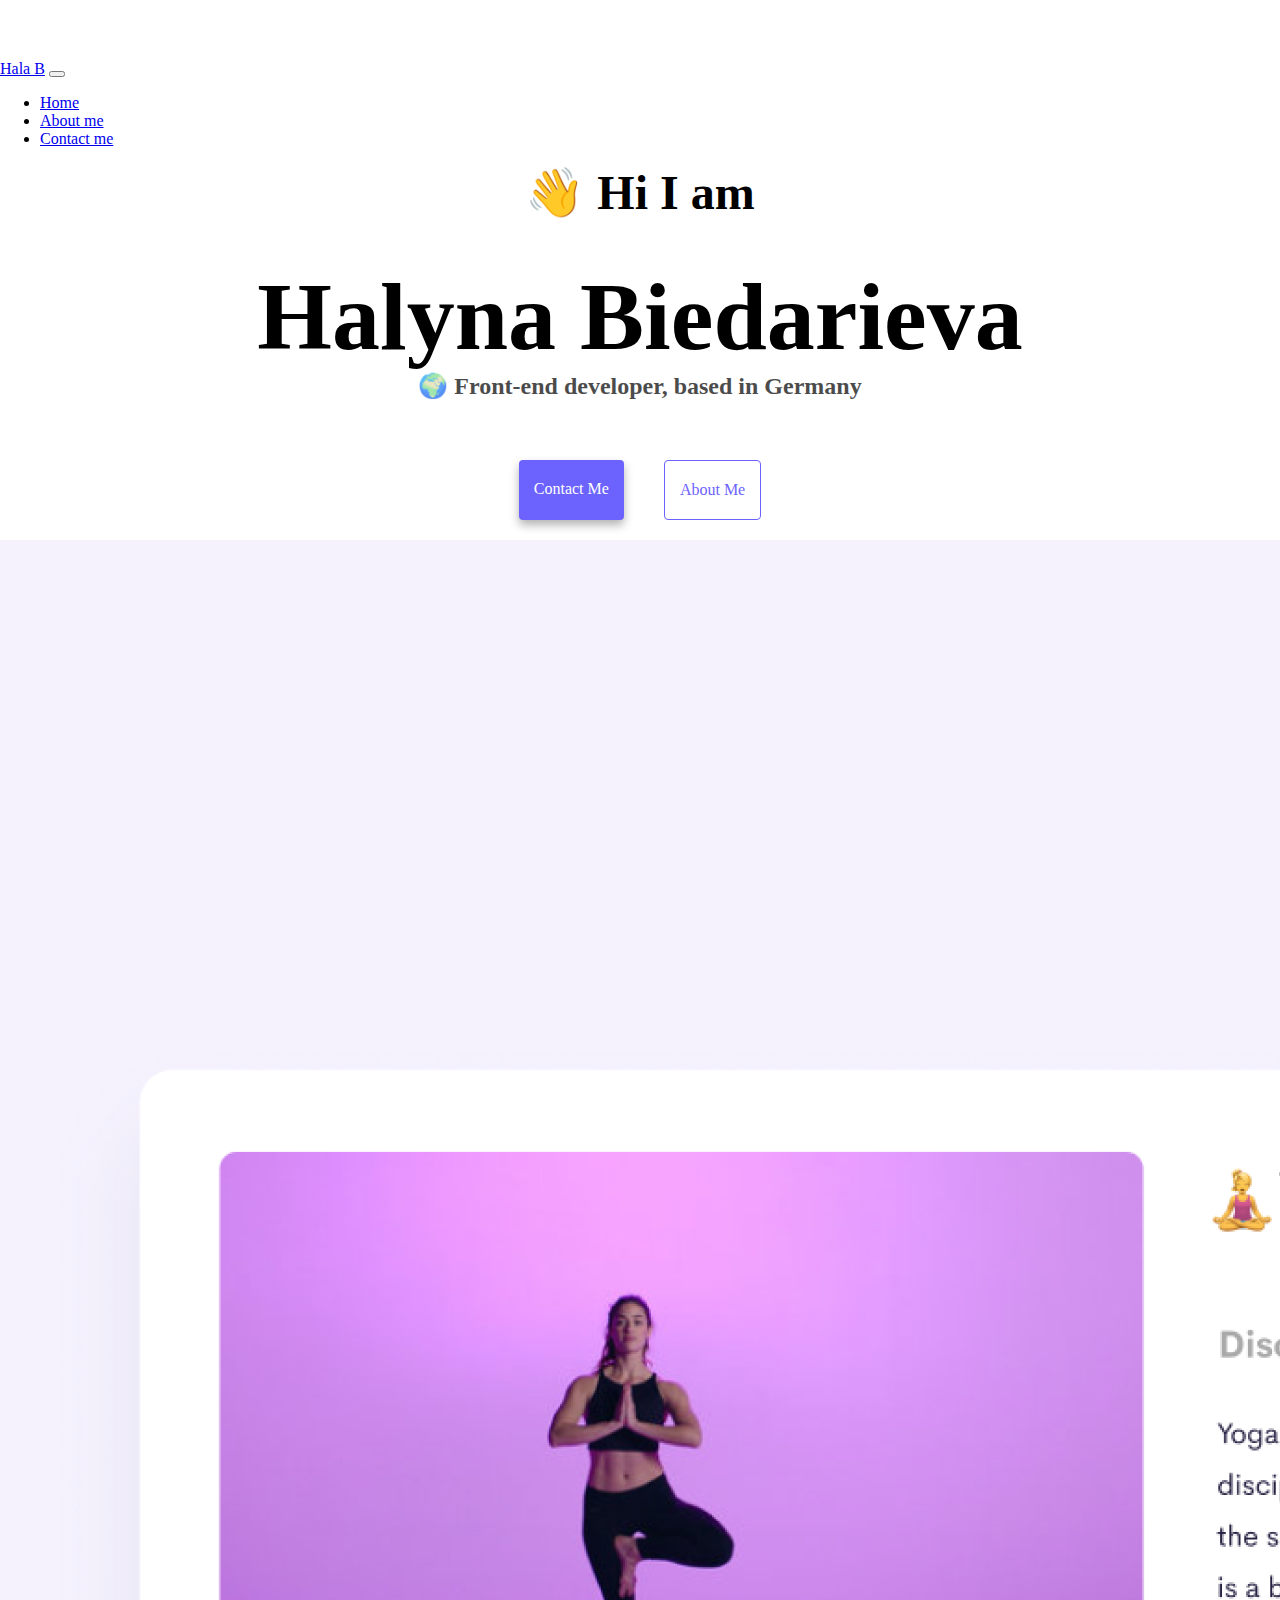
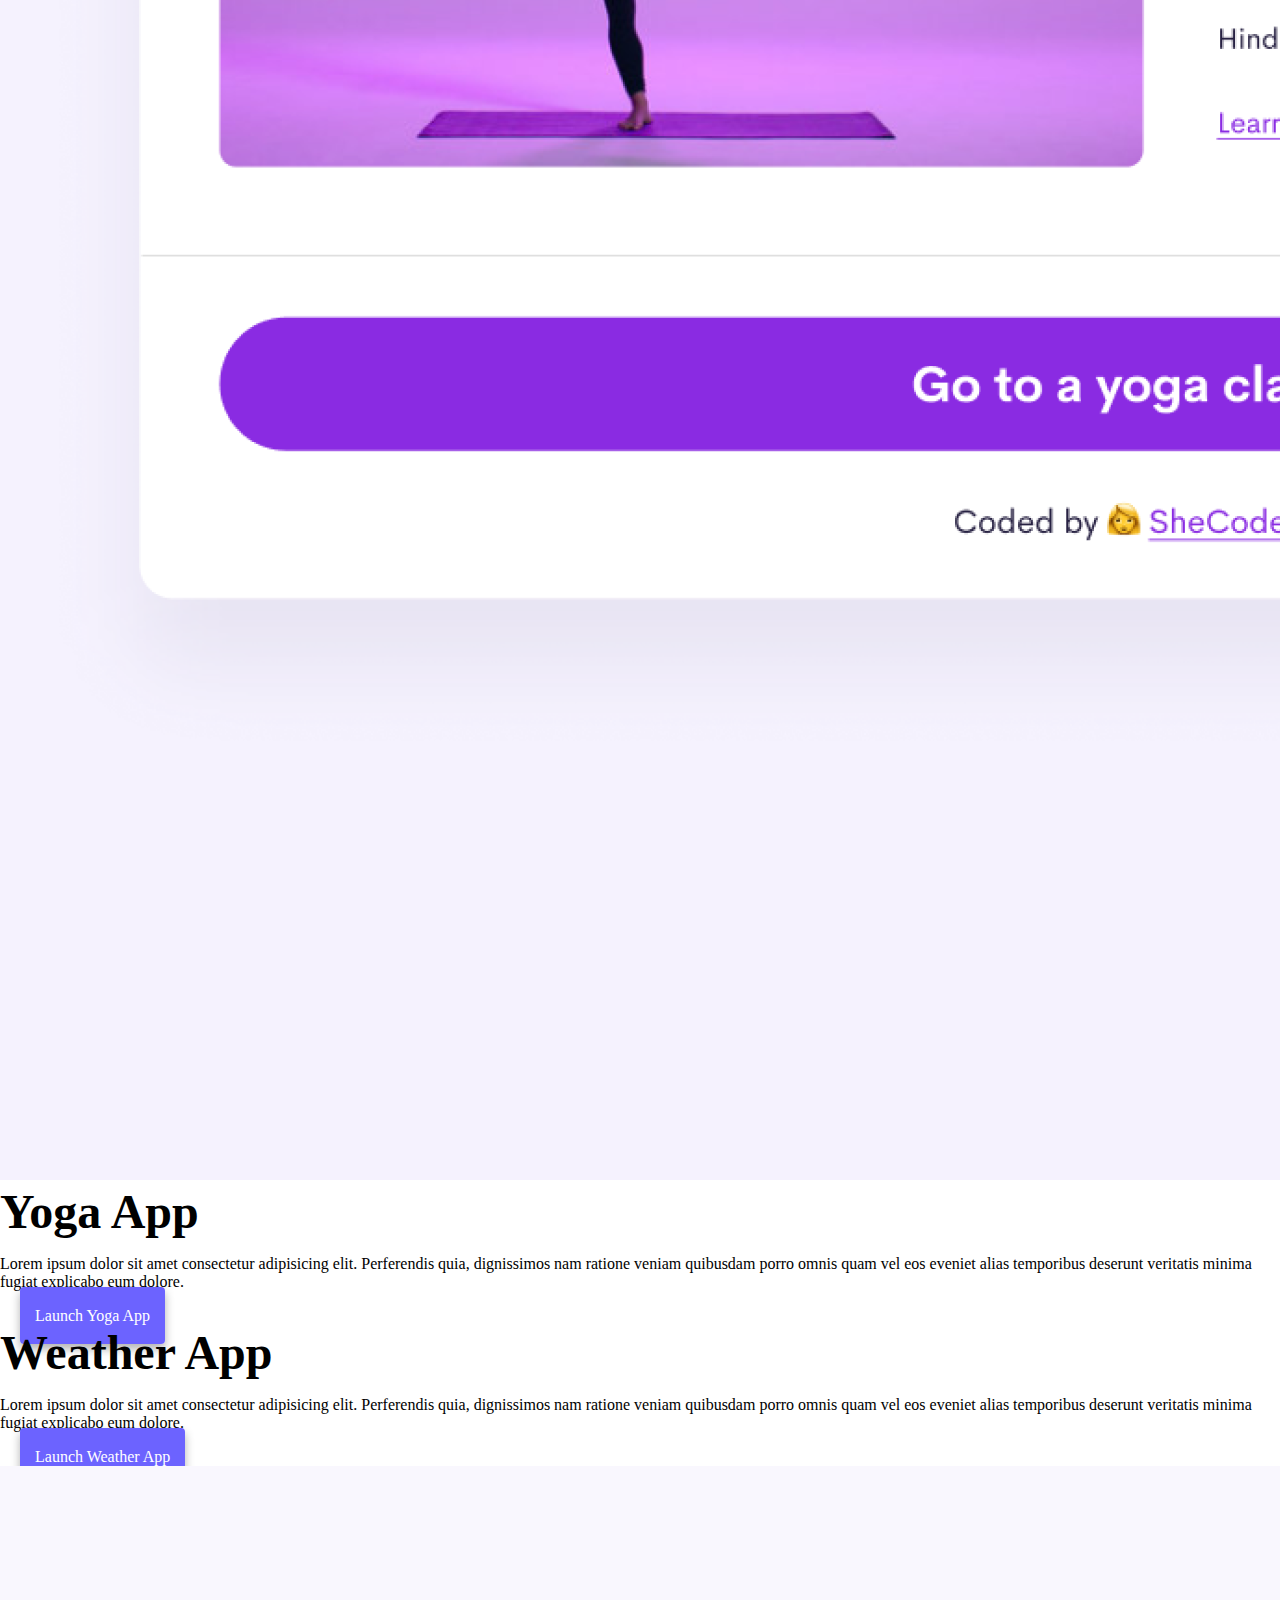
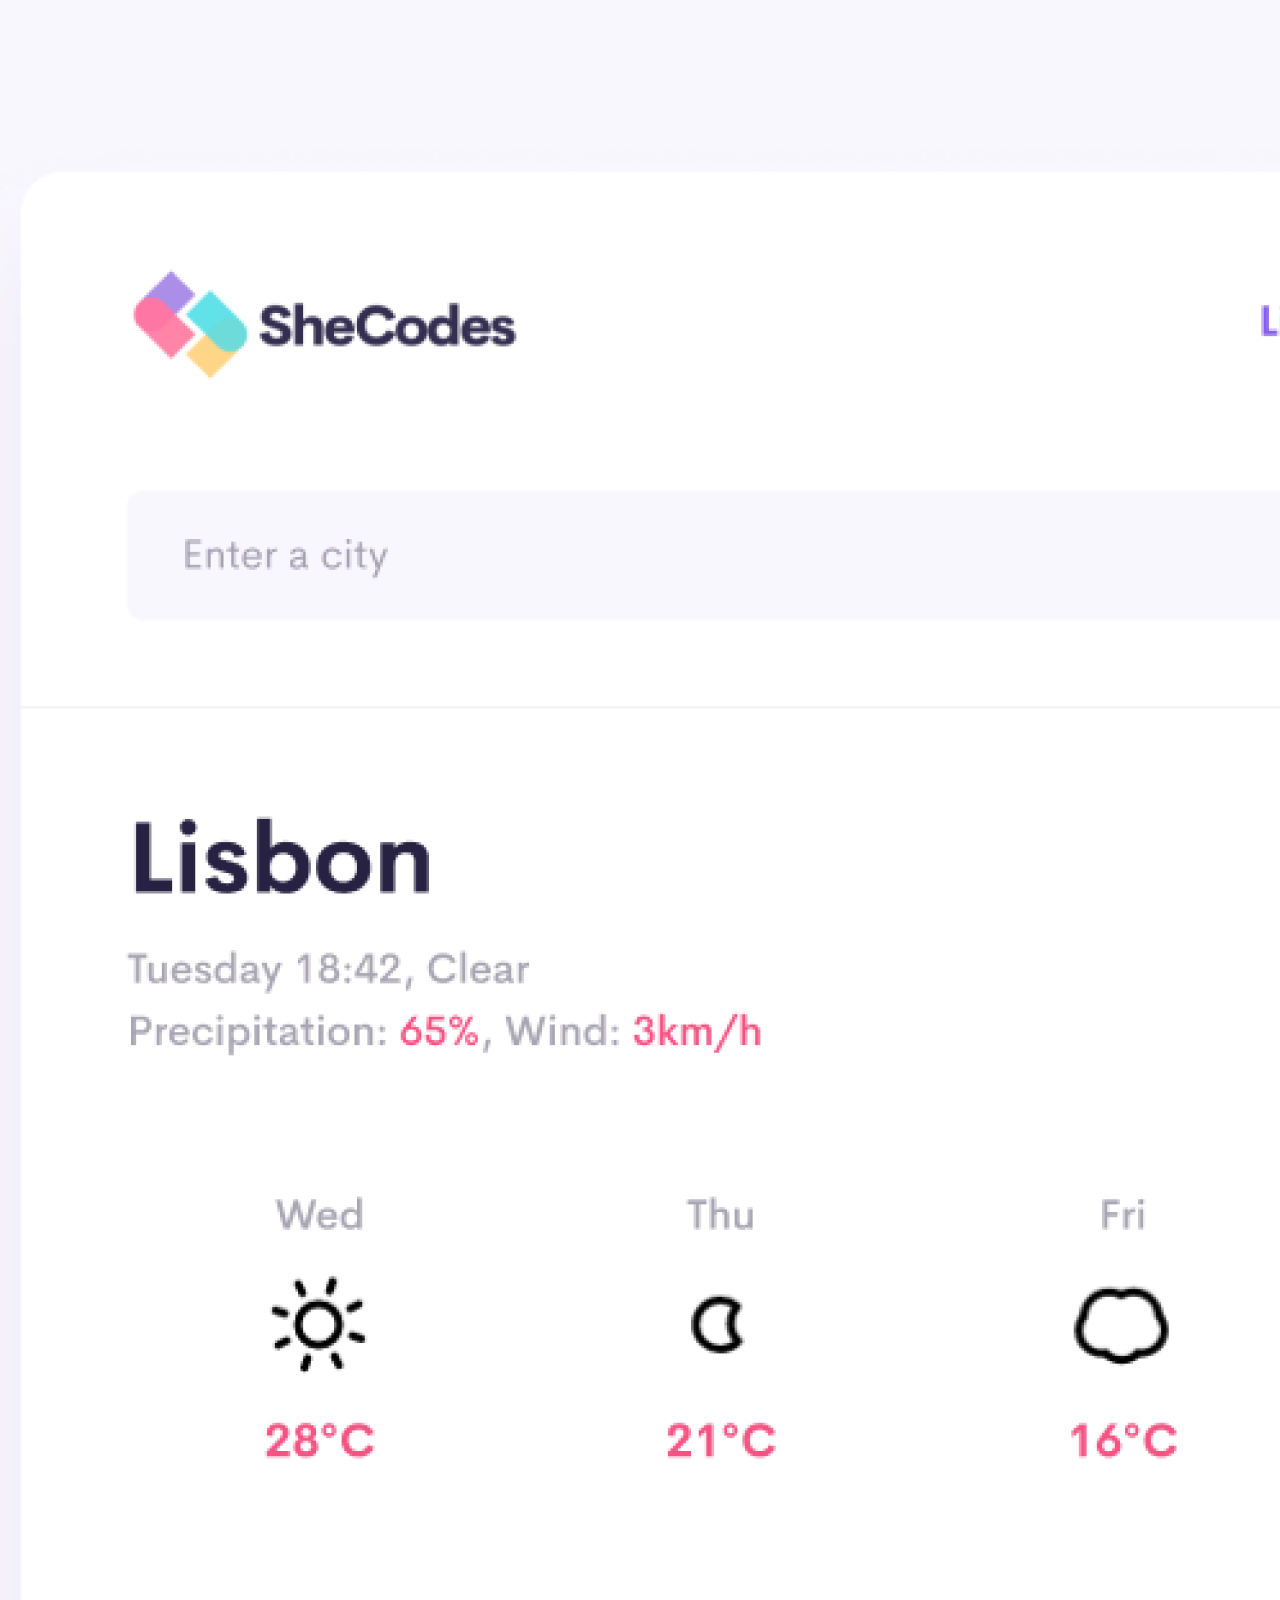
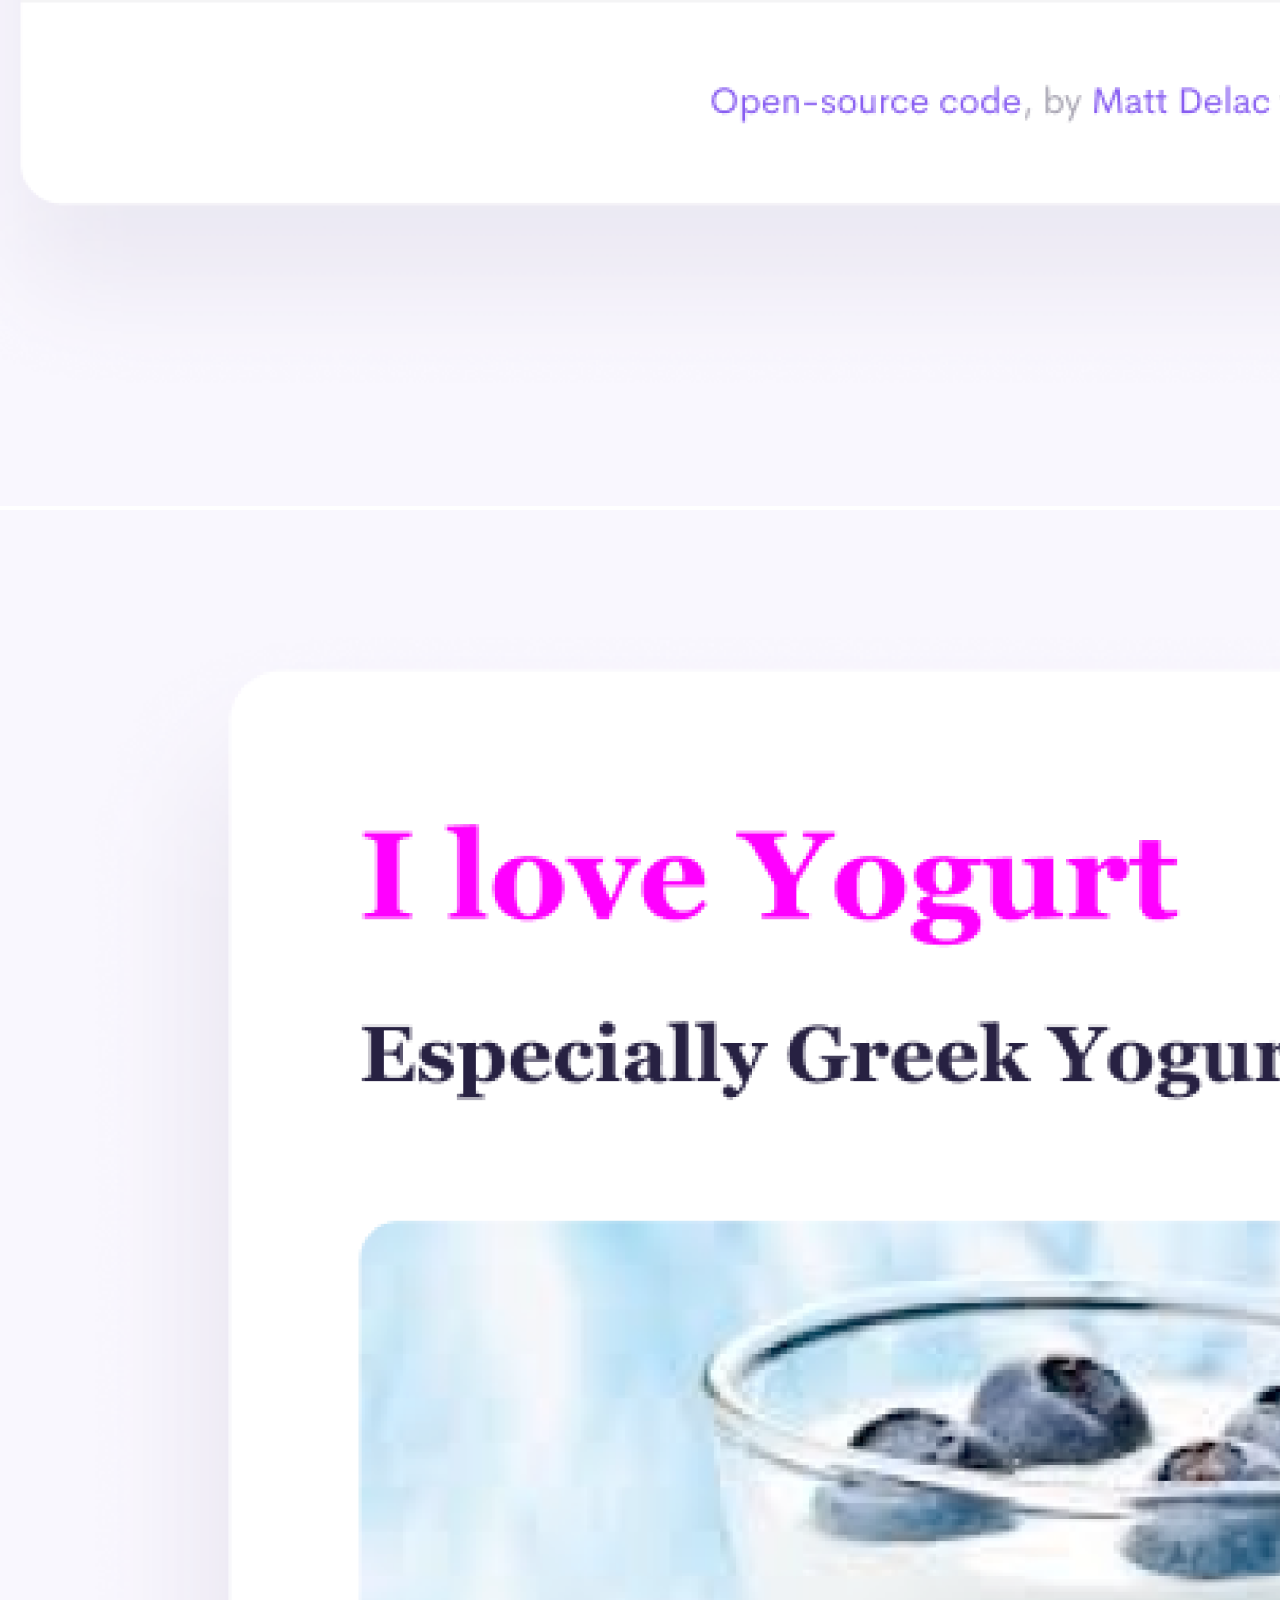
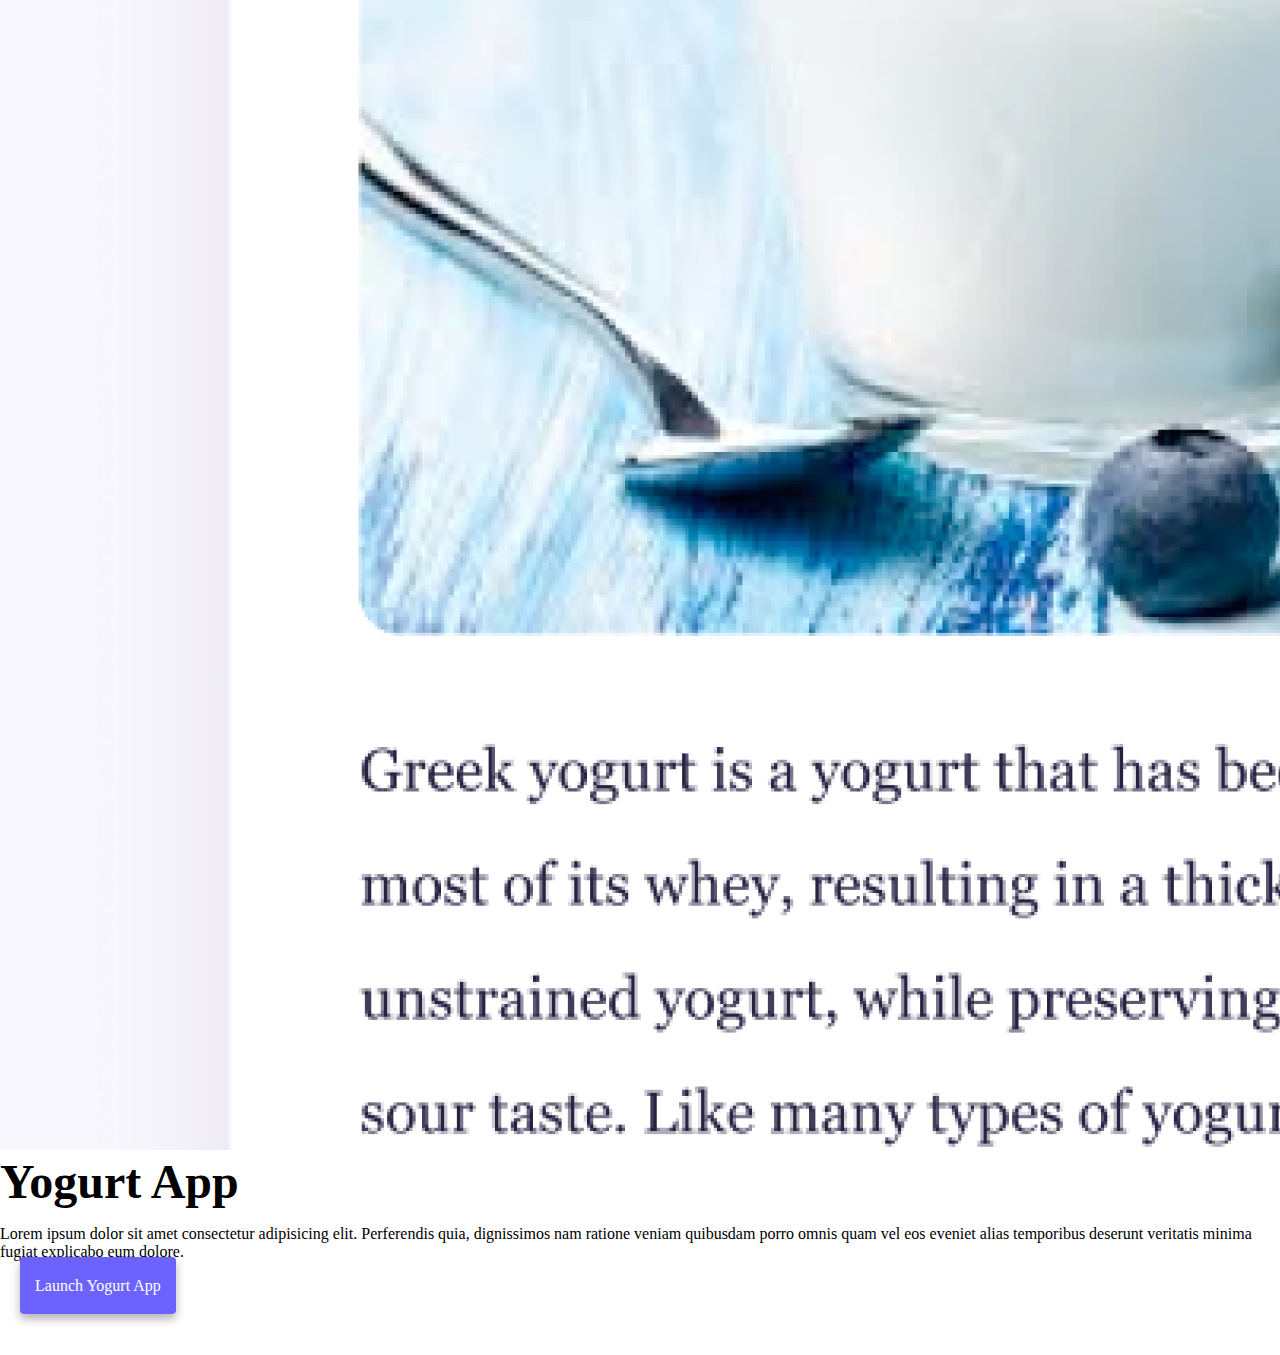
==== index.html @ 7eca89dd "all files added" ====
<!DOCTYPE html>
<html lang="en">
  <head>
    <meta charset="UTF-8" />
    <meta http-equiv="X-UA-Compatible" content="IE=edge" />
    <meta name="viewport" content="width=device-width, initial-scale=1.0" />
     <meta name="description" content="Front-end developer, based in Germany">
    <title>Front-end developer Halyna B</title>
    <link rel="stylesheet" href="style.css" />
    <link
      href="https://cdn.jsdelivr.net/npm/bootstrap@5.2.0-beta1/dist/css/bootstrap.min.css"
      rel="stylesheet"
      integrity="sha384-0evHe/X+R7YkIZDRvuzKMRqM+OrBnVFBL6DOitfPri4tjfHxaWutUpFmBp4vmVor"
      crossorigin="anonymous"
    />
    <script
      src="https://cdn.jsdelivr.net/npm/bootstrap@5.2.0-beta1/dist/js/bootstrap.bundle.min.js"
      integrity="sha384-pprn3073KE6tl6bjs2QrFaJGz5/SUsLqktiwsUTF55Jfv3qYSDhgCecCxMW52nD2"
      crossorigin="anonymous"
    ></script>
  </head>
  <body>
    <nav class="navbar navbar-expand-lg bg-light position-sticky top-0">
      <div class="container-fluid">
        <a class="navbar-brand" href="#">Hala B</a>
        <button
          class="navbar-toggler"
          type="button"
          data-bs-toggle="collapse"
          data-bs-target="#navbarNav"
          aria-controls="navbarNav"
          aria-expanded="false"
          aria-label="Toggle navigation"
        >
          <span class="navbar-toggler-icon"></span>
        </button>
        <div class="collapse navbar-collapse" id="navbarNav">
          <ul class="navbar-nav">
            <li class="nav-item">
              <a class="nav-link active" aria-current="page" href="#">Home</a>
            </li>
            <li class="nav-item">
              <a class="nav-link" href="about.html">About me</a>
            </li>
            <li class="nav-item">
              <a class="nav-link" href="about.html#contact">Contact me</a>
            </li>
          </ul>
        </div>
      </div>
    </nav>
    <h2>👋 Hi I am</h2>
    <h1>Halyna Biedarieva</h1>
    <h3>🌍 Front-end developer, based in Germany</h3>
    <div class="navigation-links">
      <a href="about.html#contact" class="contact-link">Contact me</a>
      <a href="about.html" class="about-link">About me</a>
    </div>
    <div class="container">
      <div class="row mt-5">
        <div class="col-sm-6">
          <img src="images/yoga.png" alt="yoga-app screen" class="img-fluid rounded hidden-img" />
        </div>
        <div class="col-sm-6">
          <h2 class="mb-3 mobile-head">Yoga App</h2>
          <p class="app-description mobile-paragraph">
            Lorem ipsum dolor sit amet consectetur adipisicing elit. Perferendis
            quia, dignissimos nam ratione veniam quibusdam porro omnis quam vel
            eos eveniet alias temporibus deserunt veritatis minima fugiat
            explicabo eum dolore.
          </p>
          <div class="mt-5">
            <a href="#" class="app-link mt-5">Launch Yoga App</a>
          </div>
        </div>
      </div>
      <div class="row mt-5">
        <div class="col-sm-6">
          <h2 class="mb-3 mobile-head">Weather App</h2>
          <p class="app-description mobile-paragraph">
            Lorem ipsum dolor sit amet consectetur adipisicing elit. Perferendis
            quia, dignissimos nam ratione veniam quibusdam porro omnis quam vel
            eos eveniet alias temporibus deserunt veritatis minima fugiat
            explicabo eum dolore.
          </p>
          <div class="mb-4 mt-5">
            <a href="#" class="app-link">Launch Weather App</a>
          </div>
        </div>
        <div class="col-sm-6">
          <img src="images/weather.png" alt="weather-app screen" class="img-fluid rounded hidden-img" />
        </div>
      </div>
      <div class="row mt-5">
        <div class="col-sm-6">
          <img src="images/yogurt.png" alt="yogurt-app screen" class="img-fluid rounded hidden-img" />
        </div>
        <div class="col-sm-6">
          <h2 class="text-start mb-3 mobile-head">Yogurt App</h2>
          <p class="app-description mobile-paragraph">
            Lorem ipsum dolor sit amet consectetur adipisicing elit. Perferendis
            quia, dignissimos nam ratione veniam quibusdam porro omnis quam vel
            eos eveniet alias temporibus deserunt veritatis minima fugiat
            explicabo eum dolore.
          </p>
          <div class="mt-5">
            <a href="#" class="app-link mt-5">Launch Yogurt App</a>
          </div>
        </div>
      </div>
    </div>
  </body>
</html>
---- style.css ----
:root {
  --primary-color: #6c63ff;
  --secondary-color: #f5f2fe;
  --box-shadow: 0 5px 10px rgba(0, 0, 0, 0.3);
}

body {
  margin: 60px auto;
}

h1,
h2,
h3 {
  text-align: center;
  margin: 0;
}

h1 {
  font-size: 96px;
  margin-top: 40px;
}

h2 {
  font-size: 48px;
}

h3 {
  font-size: 24px;
  opacity: 0.7;
}

.navigation-links {
  display: flex;
  margin-top: 40px;
  justify-content: center;
}

.navigation-links a {
  margin: 20px;
  border-radius: 4px;
  padding: 20px 15px;
  text-decoration: none;
  text-transform: capitalize;
}

.contact-link {
  background: var(--primary-color);
  box-shadow: var(--box-shadow);
  color: white;
}

.about-link {
  color: var(--primary-color);
  border: 1px solid var(--primary-color);
}

.homepage-link {
  color: var(--primary-color);
  text-align: center;
  display: block;
}

.email-link {
  display: flex;
  justify-content: center;
  color: var(--primary-color);
  font-size: 28px;
  text-decoration: none;
}

.email-link:hover {
  text-decoration: underline;
}

.app-description {
  background: white;
}

.app-link {
  background: var(--primary-color);
  box-shadow: var(--box-shadow);
  color: white;
  margin: 20px;
  border-radius: 4px;
  padding: 20px 15px;
  text-decoration: none;
  text-transform: capitalize;
}

@media (max-width: 576px) {
  .mobile-head {
    text-align: center;
    font-size: 20px;
  }
  .mobile-paragraph {
    text-align: center;
  }
  .hidden-img {
    display: none;
  }
  .app-link {
    display: flex;
    justify-content: center;
  }
}

@media (min-width: 576px) {
  .mobile-head {
    display: flex;
    justify-content: flex-start;
  }
}
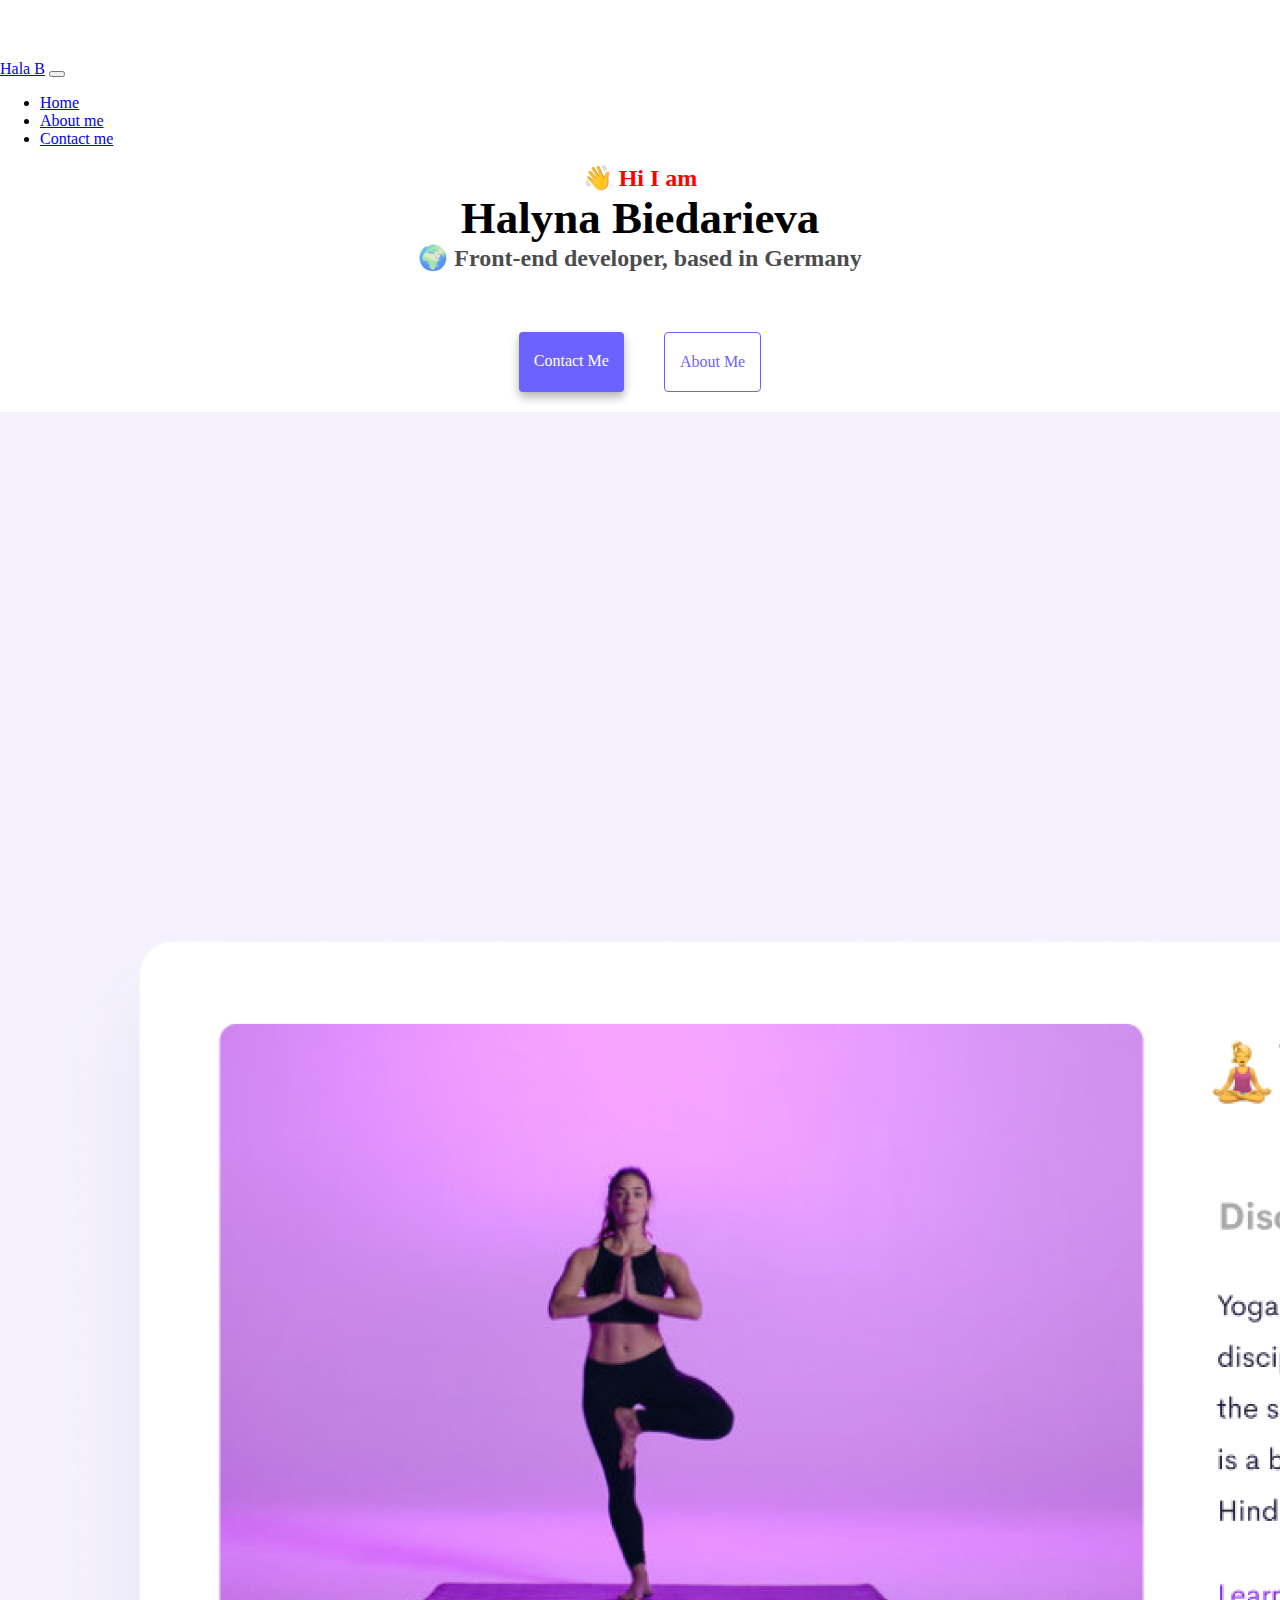
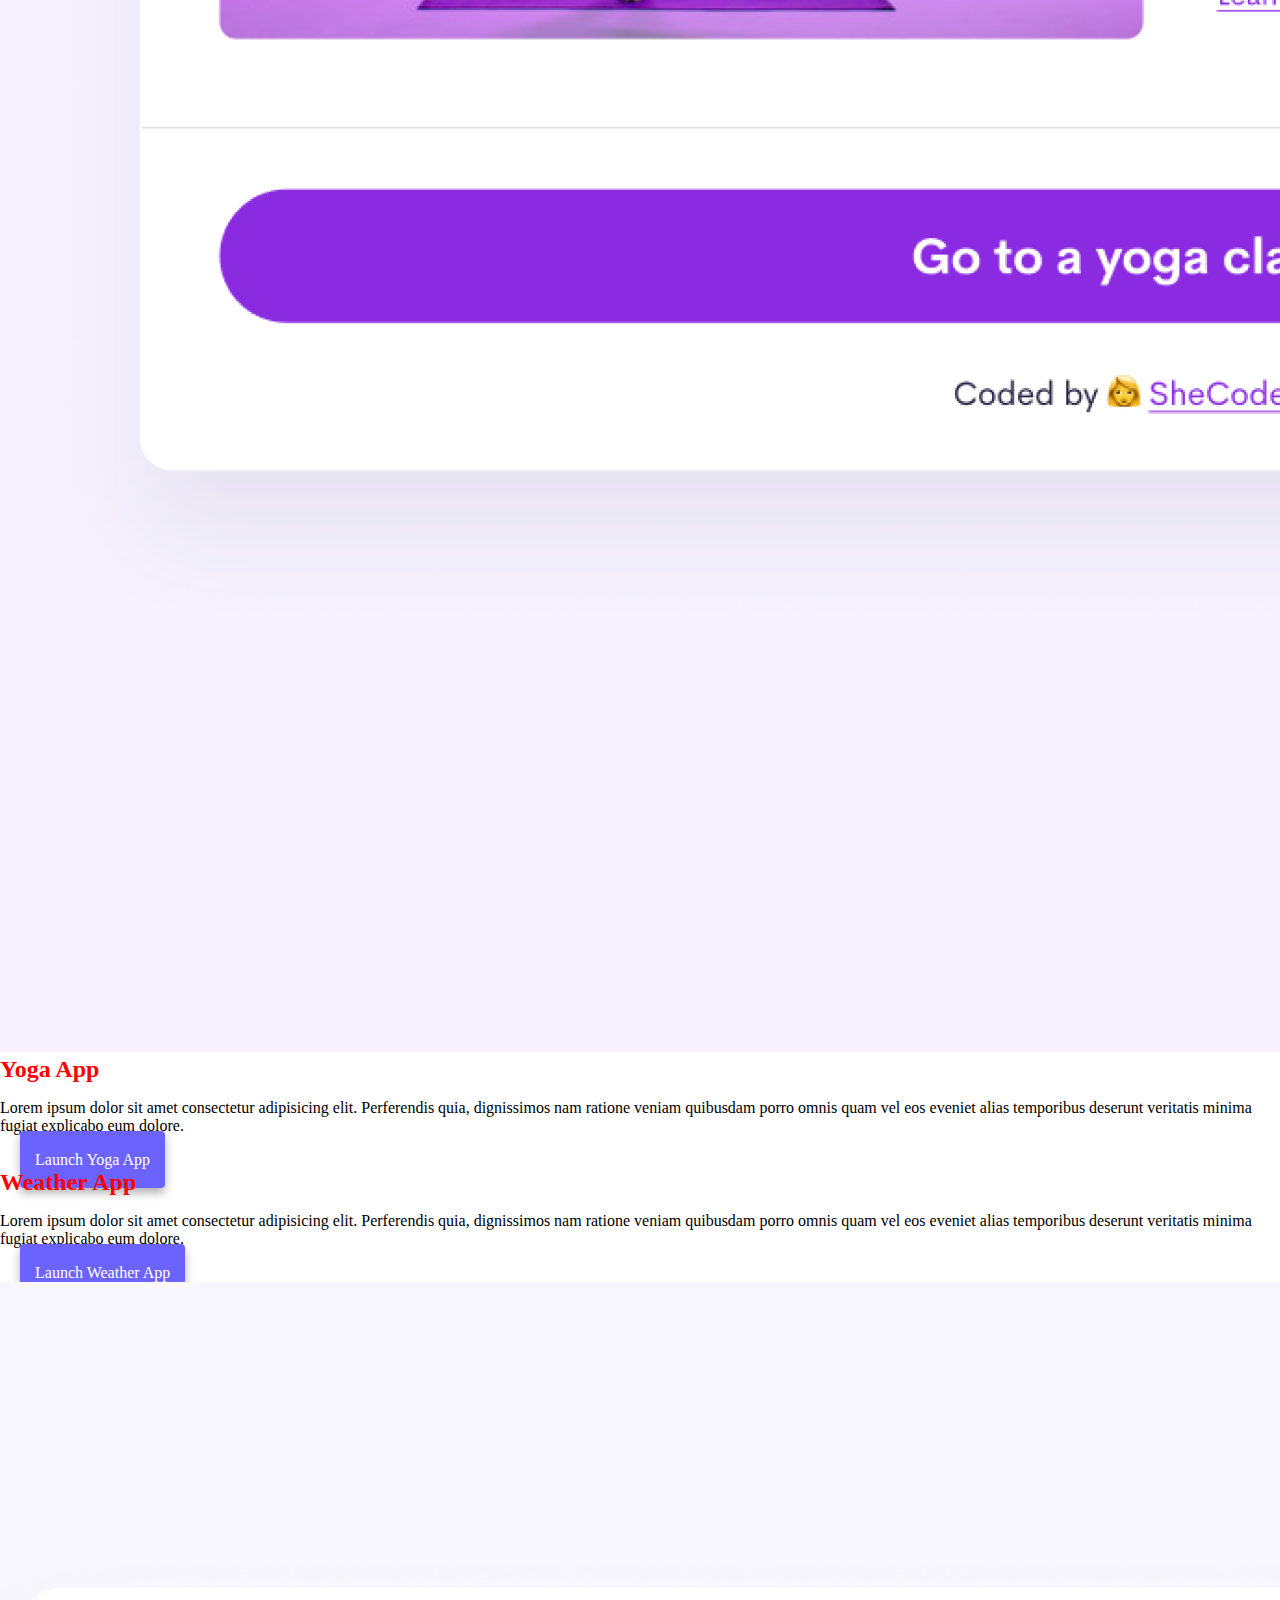
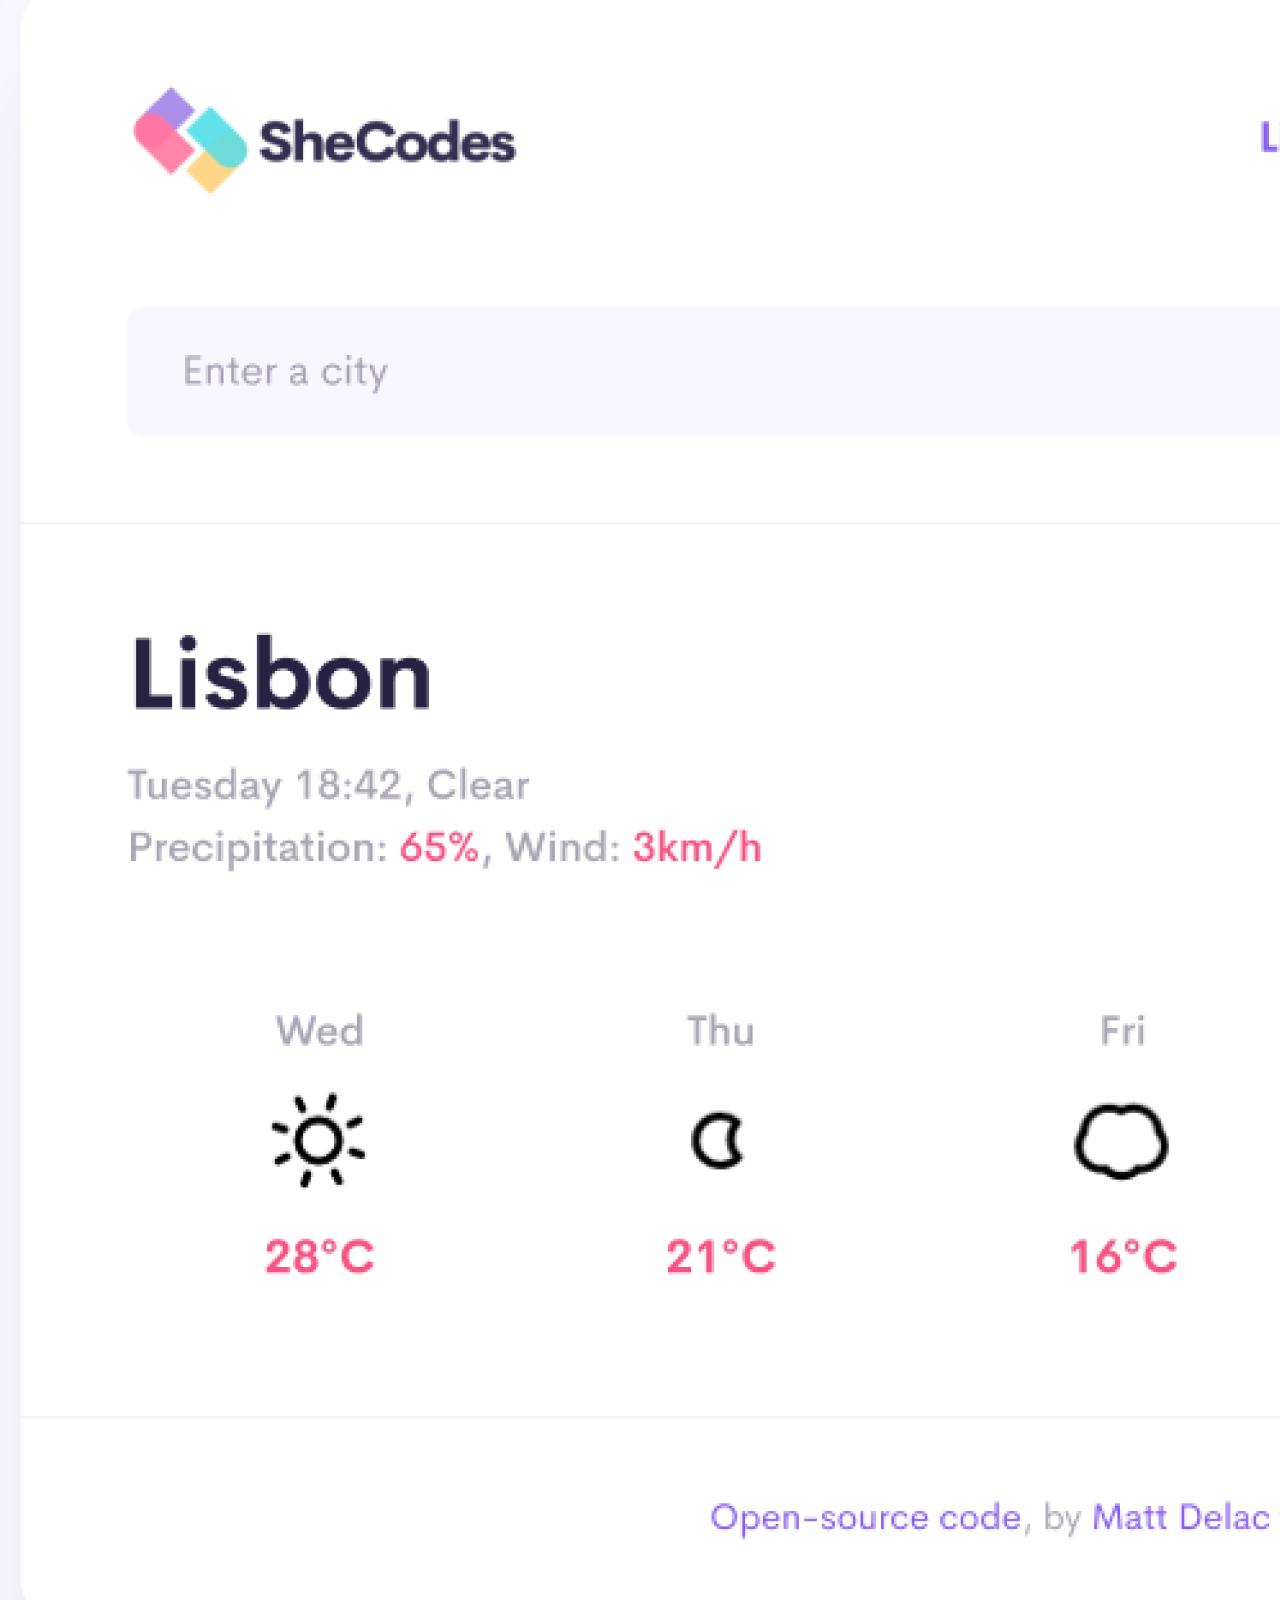
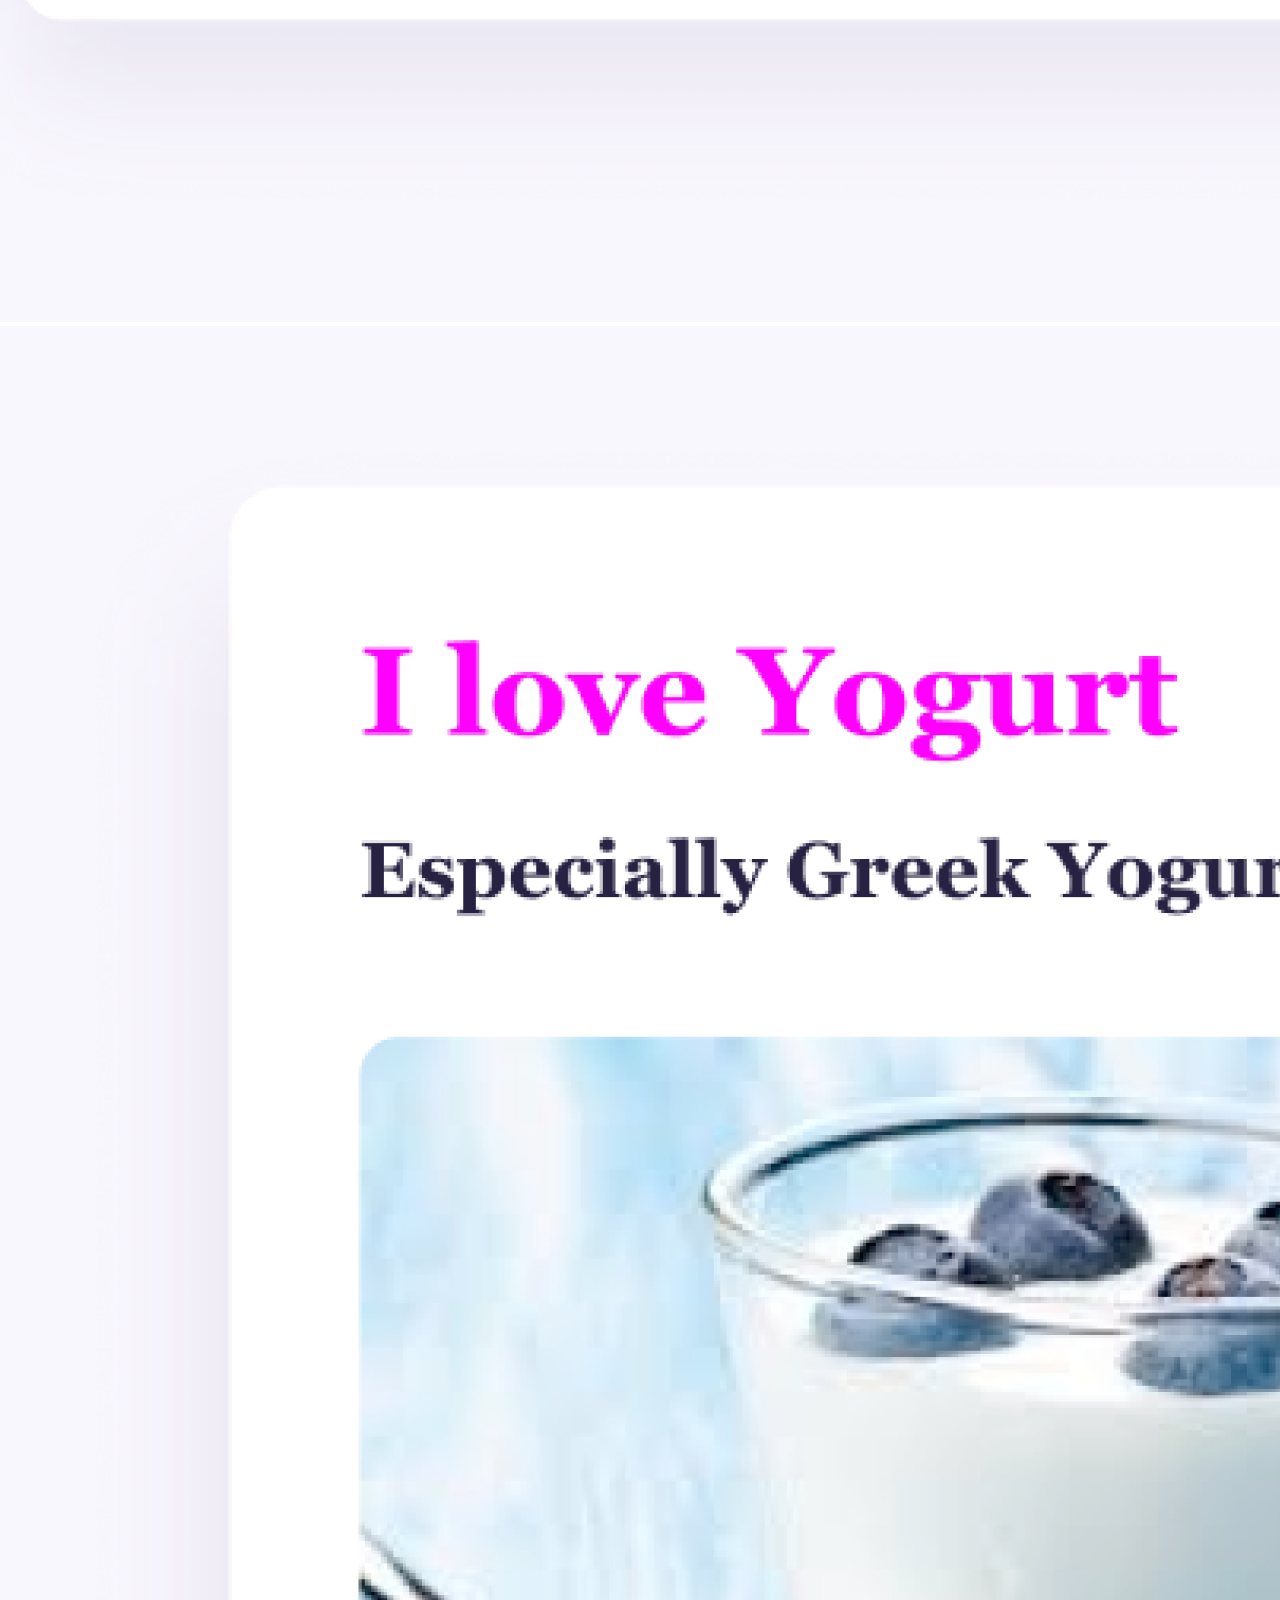
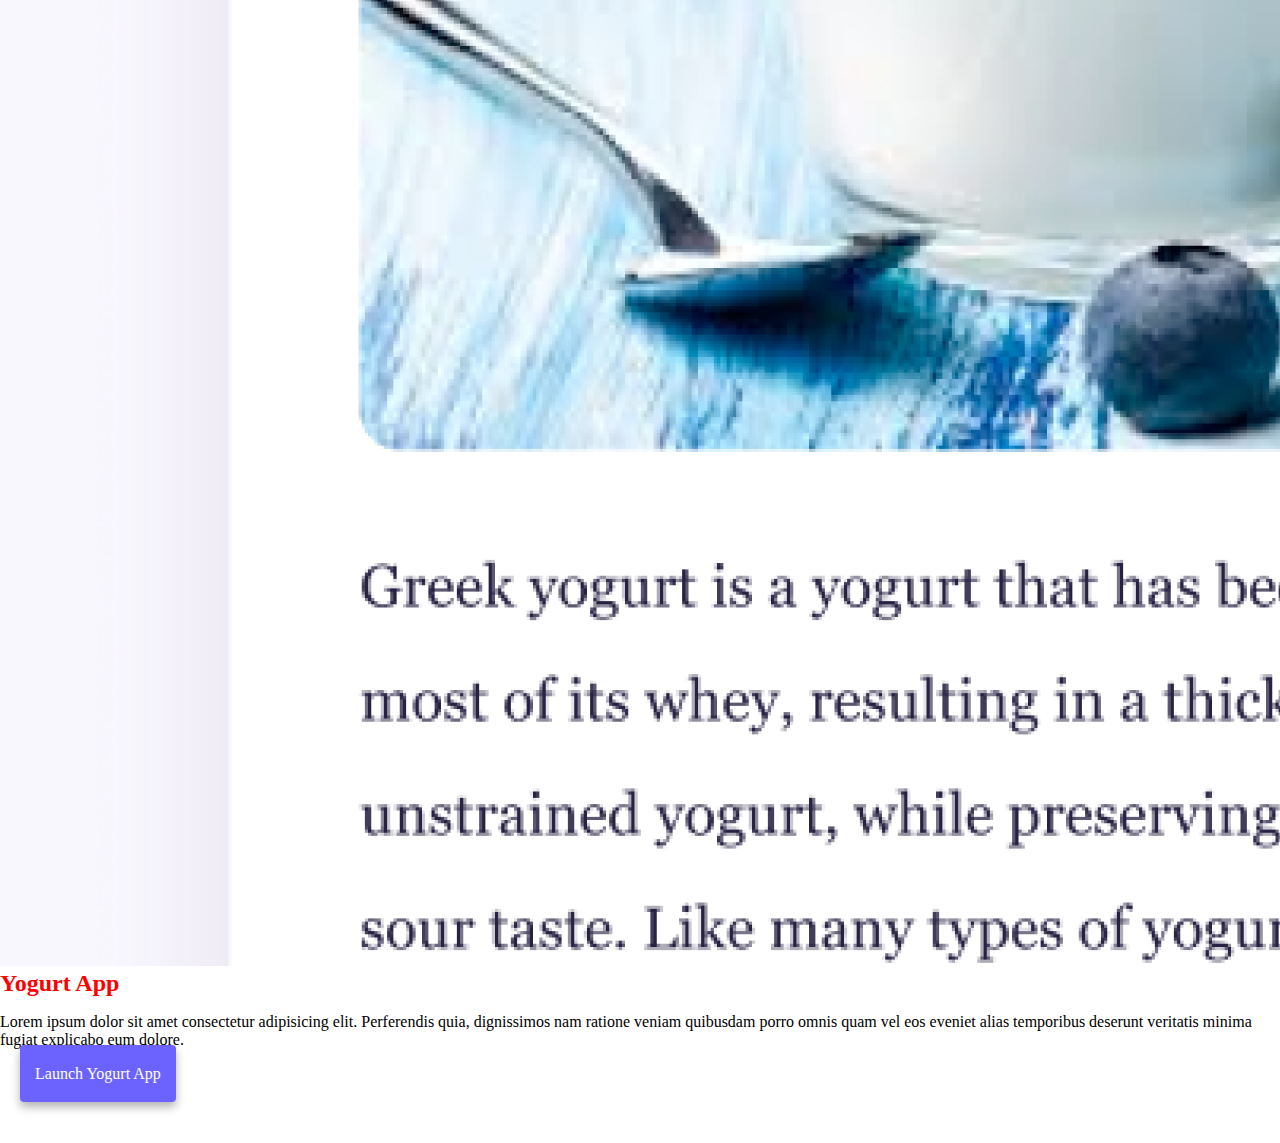
==== commit 34e016c7: "CSS" ====
--- a/index.html
+++ b/index.html
@@ -6,7 +6,7 @@
     <meta name="viewport" content="width=device-width, initial-scale=1.0" />
      <meta name="description" content="Front-end developer, based in Germany">
     <title>Front-end developer Halyna B</title>
-    <link rel="stylesheet" href="style.css" />
+    <link rel="stylesheet" href="/style.css" />
     <link
       href="https://cdn.jsdelivr.net/npm/bootstrap@5.2.0-beta1/dist/css/bootstrap.min.css"
       rel="stylesheet"
@@ -40,17 +40,17 @@
               <a class="nav-link active" aria-current="page" href="#">Home</a>
             </li>
             <li class="nav-item">
-              <a class="nav-link" href="about.html">About me</a>
+              <a class="nav-link" href="/about.html">About me</a>
             </li>
             <li class="nav-item">
-              <a class="nav-link" href="about.html#contact">Contact me</a>
+              <a class="nav-link" href="/about.html#contact">Contact me</a>
             </li>
           </ul>
         </div>
       </div>
     </nav>
     <h2>👋 Hi I am</h2>
-    <h1>Halyna Biedarieva</h1>
+    <h1 class="my-heading">Halyna Biedarieva</h1>
     <h3>🌍 Front-end developer, based in Germany</h3>
     <div class="navigation-links">
       <a href="about.html#contact" class="contact-link">Contact me</a>
--- a/style.css
+++ b/style.css
@@ -15,13 +15,10 @@
   margin: 0;
 }
 
-h1 {
-  font-size: 96px;
-  margin-top: 40px;
-}
+
 
 h2 {
-  font-size: 48px;
+color: red;
 }
 
 h3 {
@@ -105,6 +102,9 @@
 }
 
 @media (min-width: 576px) {
+  .my-heading {
+  font-size: 45px;
+}
   .mobile-head {
     display: flex;
     justify-content: flex-start;
